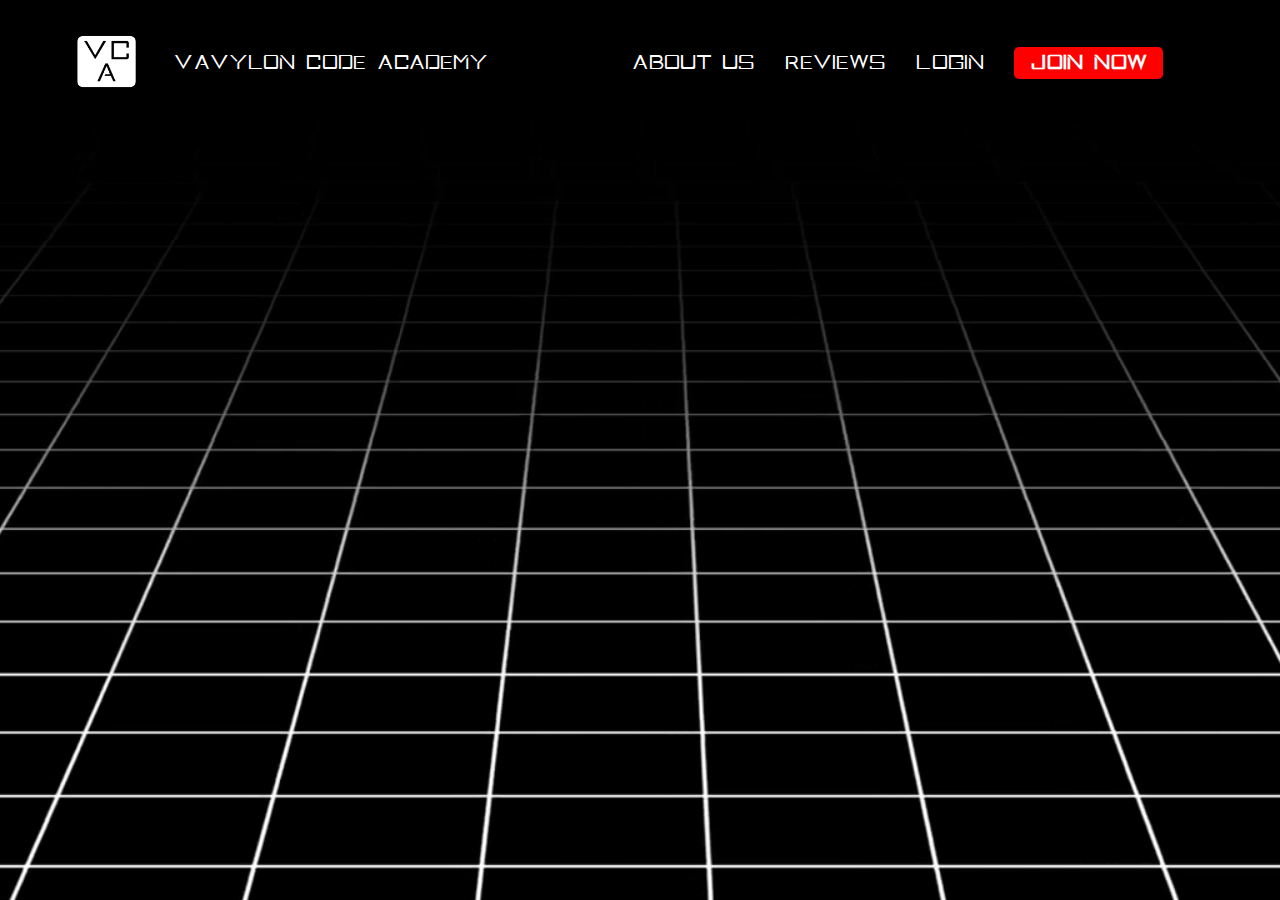
==== join-now.html @ 777768aa "small changes" ====
<!DOCTYPE html>
<html lang="en">
<head>
    <meta charset="UTF-8">
    <meta name="viewport" content="width=device-width, initial-scale=1.0">
    <title>Join now</title>
    <link rel="stylesheet" href="styles.css">
</head>
<body>
    <div class="video-background">
        <video autoplay loop muted>
            <source src="bodybackground.mp4" type="video/mp4">
        </video>
    </div>
    <nav class="navbar">
        <div class="navbar-logo">
            <a href="main.html"><img src="logo.png" alt="Vavylon Logo"></a>
            <p class="logo-text"><a href="main.html">Vavylon Code Academy</a></p>
        </div>
        <ul class="navbar-links">
            <li><a href="#home">About us</a></li>
            <li><a href="#reviews">Reviews</a></li>
            <li><a href="#login">Login</a></li>
            <li><a href="join-now.html" class="join-now-btn">Join Now</a></li>
        </ul>
    </nav>
    
</body>
</html>
---- styles.css ----
@font-face {
    font-family: 'xperia';
    src: url(fonts/Xperia.ttf);
    font-style:normal;
    font-weight:100;
}

body {
    background-color: #0c0f12;
}

.navbar {
    display: flex;
    justify-content: space-between;
    padding: 1rem 2rem;
    align-items:center;
    background-color: black;
    color:white;
    font-size:30px;
}

.navbar-logo {
    display: flex;
    align-items: center;
}

.navbar-logo img {
    height: 75px;
}

.navbar-links {
    list-style: none;
    display: flex;
    margin: 0;
    padding: 0;
}

.navbar-links li {
    margin: 0 15px;
}

.navbar-links a {
    text-decoration: none;
    color: #ffffff;
    transition: color 0.3s ease;
}

.navbar-links a:hover {
    color: #ff0000;
}

.join-now-btn {
    background-color: #ff0000;
    padding: 0.5rem 1rem;
    border-radius: 5px;
    color: #ffffff;
    font-weight: bold;
}

.join-now-btn:hover {
    background-color: white;
    color:black;
}
nav {
    font-family: xperia;

}
.navbar-logo a {
    font-style: none;
    text-decoration:none;
    color:white;
}
.navbar-logo a:hover {
    color:rgb(168, 167, 167);
}
.video-background {
    position: fixed;
    top: 0;
    left: 0;
    width: 100%;
    height: 100%;
    overflow: hidden;
    z-index: -1; 
}

.video-background video {
    width: 100%;
    height: 100%;
    object-fit: cover;
}

@media (max-width:1360px)
{
    .navbar {
        font-size:20px;
        width:90%;
    }
}
@media (max-width:1137px)
{
    .navbar {
        font-size:15px;
        width:90%;
    }
}
@media (max-width:935px)
{
    .navbar {
        font-size:13px;
        width:90%;
    }
    .navbar-logo img {
        height: 50px;
    }
}
@media (max-width:805px)
{
    .logo-text {
        visibility: collapse;
    }
    .navbar-links {
        flex-direction:column;
    }
    .navbar-links li {
        font-size:12px;
        padding-bottom:23px;
    }
    .navbar-logo img {
        width:200px;
        height:100px;
    }
}
@media (max-width:611px)
{
    .navbar-links li {
        font-size:10px;
        padding-bottom:17px;
    }
    .join-now-btn {
        width: 200px;
        margin: 0;
    }
}
.main-page-h1{
    color:white;
    font-family:Georgia;
    text-align:center;
    Font-size:400%;
    font-style:italic;
}
.main-page-p {
    font-size:165%;
    text-align:center;
    color:rgb(202, 201, 201);
    font-family:Georgia;   
    
}
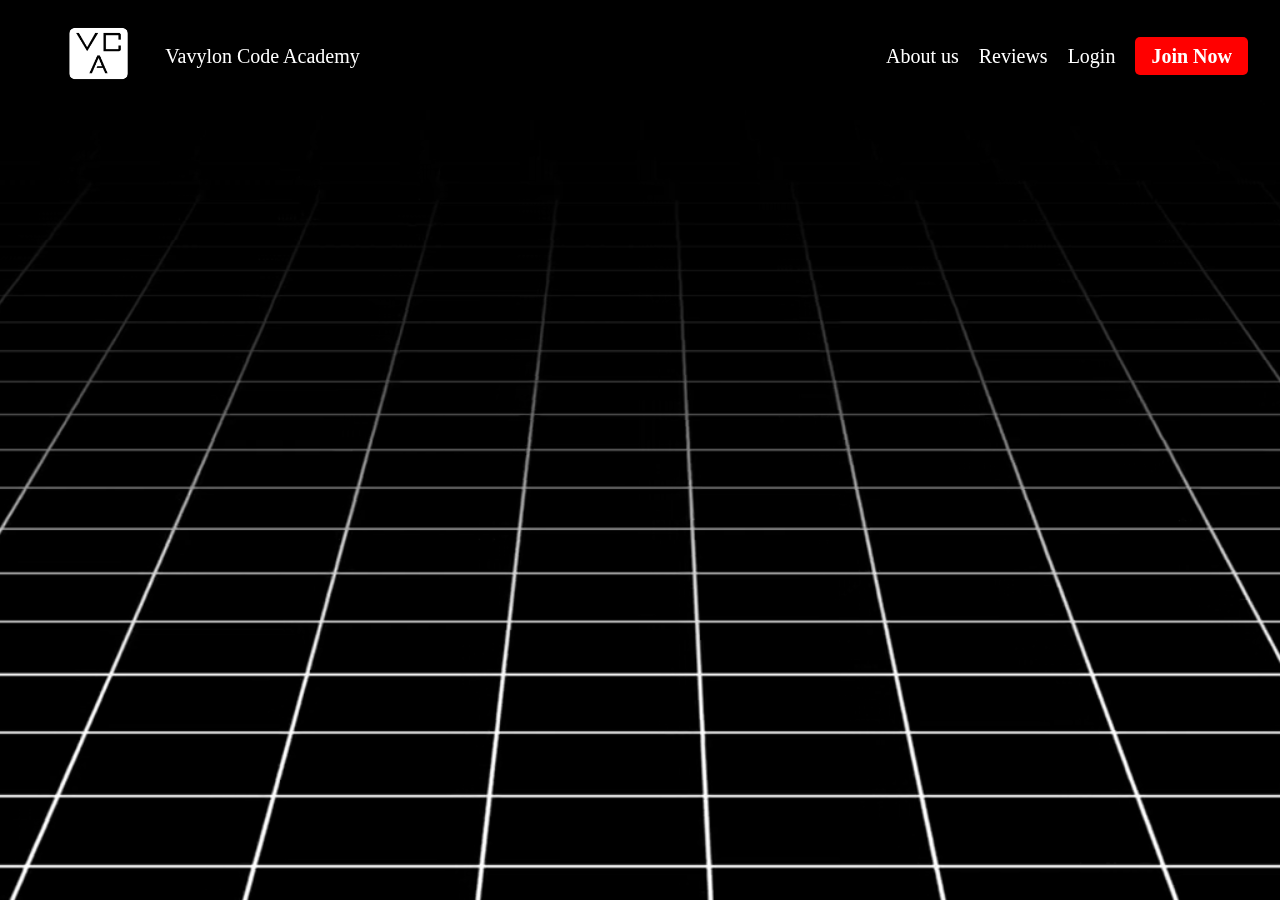
==== commit 27be6477: "more changes on navbar responsiveness" ====
--- a/join-now.html
+++ b/join-now.html
@@ -4,26 +4,28 @@
     <meta charset="UTF-8">
     <meta name="viewport" content="width=device-width, initial-scale=1.0">
     <title>Join now</title>
-    <link rel="stylesheet" href="styles.css">
+    <link rel="stylesheet" href="styles/nav.css">
+    <link rel="stylesheet" href="styles/global.css">
+
 </head>
 <body>
-    <div class="video-background">
-        <video autoplay loop muted>
-            <source src="bodybackground.mp4" type="video/mp4">
-        </video>
-    </div>
     <nav class="navbar">
         <div class="navbar-logo">
-            <a href="main.html"><img src="logo.png" alt="Vavylon Logo"></a>
+            <a href="main.html"><img src="media/logo.png" alt="Vavylon Logo"></a>
             <p class="logo-text"><a href="main.html">Vavylon Code Academy</a></p>
         </div>
         <ul class="navbar-links">
-            <li><a href="#home">About us</a></li>
+            <li><a href="#about-us">About us</a></li>
             <li><a href="#reviews">Reviews</a></li>
             <li><a href="#login">Login</a></li>
             <li><a href="join-now.html" class="join-now-btn">Join Now</a></li>
         </ul>
     </nav>
+    <div class="video-background">
+        <video autoplay loop muted>
+            <source src="media/bodybackground.mp4" type="video/mp4">
+        </video>
+    </div>
     
 </body>
 </html>--- a/styles/nav.css
+++ b/styles/nav.css
@@ -0,0 +1,136 @@
+@font-face {
+    font-family: 'xperia';
+    src: url(fonts/Xperia.ttf);
+    font-style:normal;
+    font-weight:100;
+}
+
+.navbar {
+    display: flex;
+    justify-content: space-between;
+    padding: 1rem 2rem;
+    align-items: center;
+    color: white;
+    font-size: 30px;
+    font-family: xperia;
+}
+
+.navbar-logo {
+    display: flex;
+    align-items: center;
+}
+
+.navbar-logo img {
+    height: 75px;
+}
+
+.navbar-links {
+    list-style: none;
+    display: flex;
+    gap: 20px;
+}
+
+.navbar-links a {
+    text-decoration: none;
+    color: #ffffff;
+    transition: color 0.3s ease;
+}
+
+.navbar-links a:hover {
+    color: #ff0000;
+}
+
+.join-now-btn {
+    background-color: #ff0000;
+    padding: 0.5rem 1rem;
+    border-radius: 5px;
+    color: #ffffff;
+    font-weight: bold;
+}
+
+.join-now-btn:hover {
+    background-color: white;
+    color:black;
+}
+.navbar-logo a {
+    font-style: none;
+    text-decoration:none;
+    color:white;
+}
+.navbar-logo a:hover {
+    color:rgb(168, 167, 167);
+}
+
+@media (max-width:1360px)
+{
+    .navbar {
+        font-size:20px;
+    }
+}
+@media (max-width:1137px)
+{
+    .navbar {
+        font-size:15px;
+    }
+}
+@media (max-width:935px)
+{
+    .navbar {
+        font-size:13px;
+    }
+    .navbar-logo img {
+        height: 50px;
+    }
+}
+@media (max-width:805px)
+{
+    .navbar {
+        justify-content: space-evenly;
+        padding: 30px 15px;
+    }
+    .logo-text {
+        visibility: collapse;
+    }
+
+    .navbar-links {
+        flex-direction: column;
+        align-items: center;
+    }
+
+    .navbar-links li {
+        font-size:12px;
+    }
+
+    .navbar-logo img {
+        width:200px;
+        height:100px;
+    }
+}
+@media (max-width:611px)
+{
+    .join-now-btn {
+        display: block;
+    }
+}
+
+@media (max-width:535px)
+{
+    .join-now-btn {
+        text-align:center;
+    }
+}
+
+@media (max-width:399px)
+{
+    .navbar-links li {
+        font-size:10px;
+    }
+    
+}
+@media (max-width:371px)
+{
+    .navbar-links li {
+        font-size:9px;
+    }
+    
+}
--- a/styles/global.css
+++ b/styles/global.css
@@ -0,0 +1,30 @@
+* {
+    margin: 0;
+    padding: 0;
+    outline: 0;
+    box-sizing: border-box;
+}
+
+#root {
+    margin: 0 auto;
+}
+
+body {
+    background-color: #0c0f12;
+}
+
+.video-background {
+    position: fixed;
+    top: 0;
+    left: 0;
+    width: 100%;
+    height: 100%;
+    overflow: hidden;
+    z-index: -1; 
+}
+
+.video-background video {
+    width: 100%;
+    height: 100%;
+    object-fit: cover;
+}
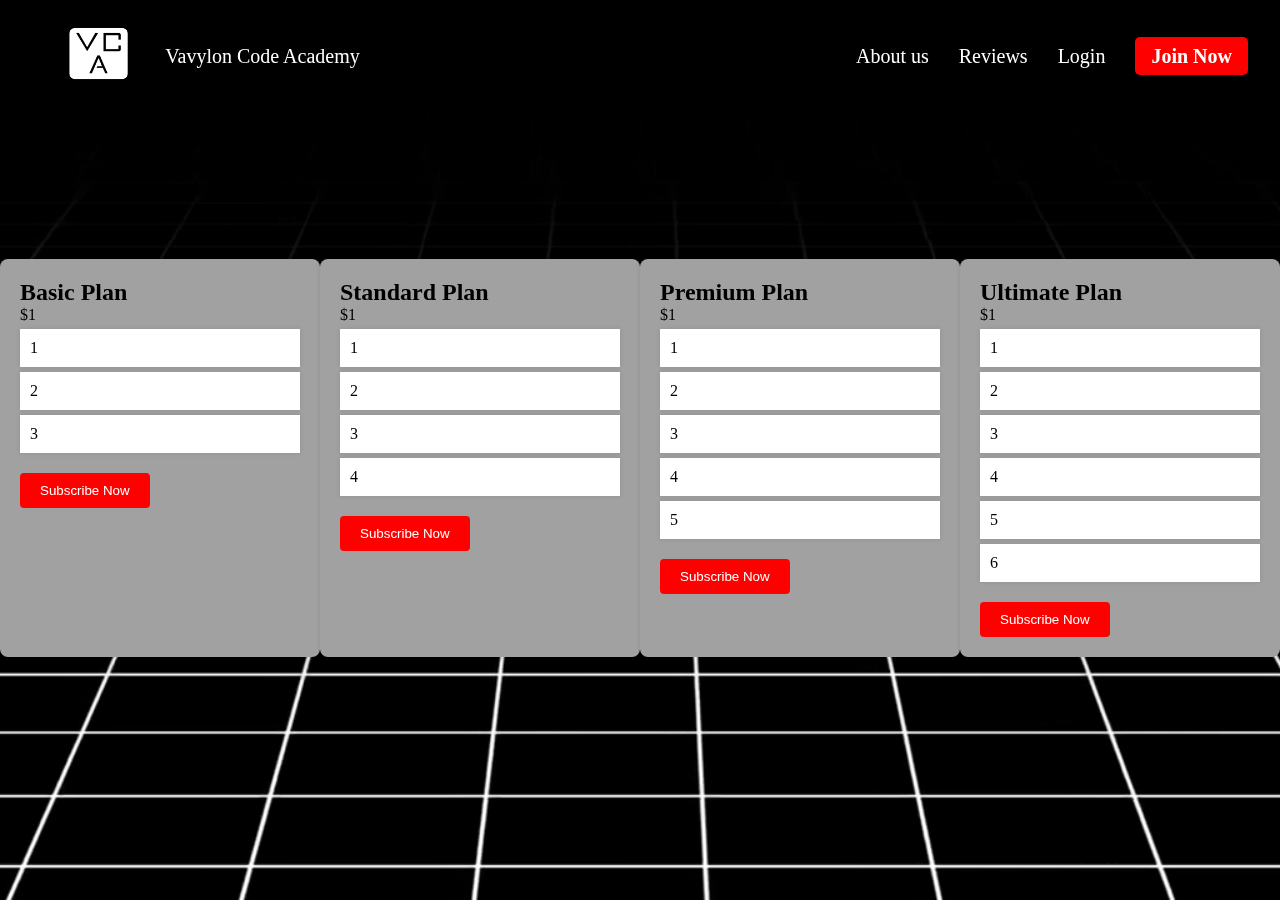
==== commit 3088e11d: "join now tab start" ====
--- a/join-now.html
+++ b/join-now.html
@@ -6,6 +6,7 @@
     <title>Join now</title>
     <link rel="stylesheet" href="styles/nav.css">
     <link rel="stylesheet" href="styles/global.css">
+    <link rel="stylesheet" href="styles/join-now.css">
 
 </head>
 <body>
@@ -26,6 +27,56 @@
             <source src="media/bodybackground.mp4" type="video/mp4">
         </video>
     </div>
-    
+    <div class="container">
+        <h1>Choose Your Subscription Plan</h1>
+        <div class="subscription-boxes">
+            <div class="box">
+                <h2>Basic Plan</h2>
+                <p>$1</p>
+                <ul>
+                    <li> 1</li>
+                    <li> 2</li>
+                    <li> 3</li>
+                </ul>
+                <button>Subscribe Now</button>
+            </div>
+            <div class="box">
+                <h2>Standard Plan</h2>
+                <p>$1</p>
+                <ul>
+                    <li> 1</li>
+                    <li> 2</li>
+                    <li> 3</li>
+                    <li> 4</li>
+                </ul>
+                <button>Subscribe Now</button>
+            </div>
+            <div class="box">
+                <h2>Premium Plan</h2>
+                <p>$1</p>
+                <ul>
+                    <li> 1</li>
+                    <li> 2</li>
+                    <li> 3</li>
+                    <li> 4</li>
+                    <li> 5</li>
+                </ul>
+                <button>Subscribe Now</button>
+            </div>
+            <div class="box">
+                <h2>Ultimate Plan</h2>
+                <p>$1</p>
+                <ul>
+                    <li> 1</li>
+                    <li> 2</li>
+                    <li> 3</li>
+                    <li> 4</li>
+                    <li> 5</li>
+                    <li> 6</li>
+                </ul>
+                <button>Subscribe Now</button>
+            </div>
+        </div>
+    </div>
 </body>
 </html>--- a/styles/nav.css
+++ b/styles/nav.css
@@ -12,7 +12,7 @@
     align-items: center;
     color: white;
     font-size: 30px;
-    font-family: xperia;
+    font-family: 'xperia';
 }
 
 .navbar-logo {
@@ -27,13 +27,13 @@
 .navbar-links {
     list-style: none;
     display: flex;
-    gap: 20px;
+    gap: 30px;
 }
 
 .navbar-links a {
     text-decoration: none;
     color: #ffffff;
-    transition: color 0.3s ease;
+    transition: color 0.4s ease;
 }
 
 .navbar-links a:hover {
@@ -50,7 +50,7 @@
 
 .join-now-btn:hover {
     background-color: white;
-    color:black;
+    transition: color 0.4s ease;
 }
 .navbar-logo a {
     font-style: none;
@@ -59,6 +59,7 @@
 }
 .navbar-logo a:hover {
     color:rgb(168, 167, 167);
+    transition: color 0.3s ease;
 }
 
 @media (max-width:1360px)
@@ -67,12 +68,14 @@
         font-size:20px;
     }
 }
+
 @media (max-width:1137px)
 {
     .navbar {
         font-size:15px;
     }
 }
+
 @media (max-width:935px)
 {
     .navbar {
@@ -82,6 +85,7 @@
         height: 50px;
     }
 }
+
 @media (max-width:805px)
 {
     .navbar {
@@ -106,6 +110,7 @@
         height:100px;
     }
 }
+
 @media (max-width:611px)
 {
     .join-now-btn {
@@ -124,13 +129,12 @@
 {
     .navbar-links li {
         font-size:10px;
-    }
-    
+    } 
 }
+
 @media (max-width:371px)
 {
     .navbar-links li {
         font-size:9px;
     }
-    
 }
--- a/styles/join-now.css
+++ b/styles/join-now.css
@@ -0,0 +1,43 @@
+.subscription-boxes {
+    display:flex;
+    justify-content: space-around;
+    margin-top: 110px;
+}
+
+.box {
+    background-color: #a1a1a1;
+    border-radius: 8px;
+    padding: 20px;
+    width: 450px;
+    box-shadow: 0 0 5px rgba(0, 0, 0, 0.1);
+}
+
+.box p {
+    font-size: 1;
+    margin-bottom: 0px;
+}
+
+.box ul {
+    list-style-type: none;
+    margin-bottom: 20px;
+}
+
+.box ul li {
+    background-color: #ffffff;
+    margin: 5px 0;
+    padding: 10px;
+    box-shadow: 0 0 5px rgba(0, 0, 0, 0.1);
+}
+
+button {
+    background-color: #ff0000;
+    color: white;
+    border: none;
+    padding: 10px 20px;
+    border-radius: 4px;
+    cursor: pointer;
+}
+
+button:hover {
+    background-color: #b30000;
+}
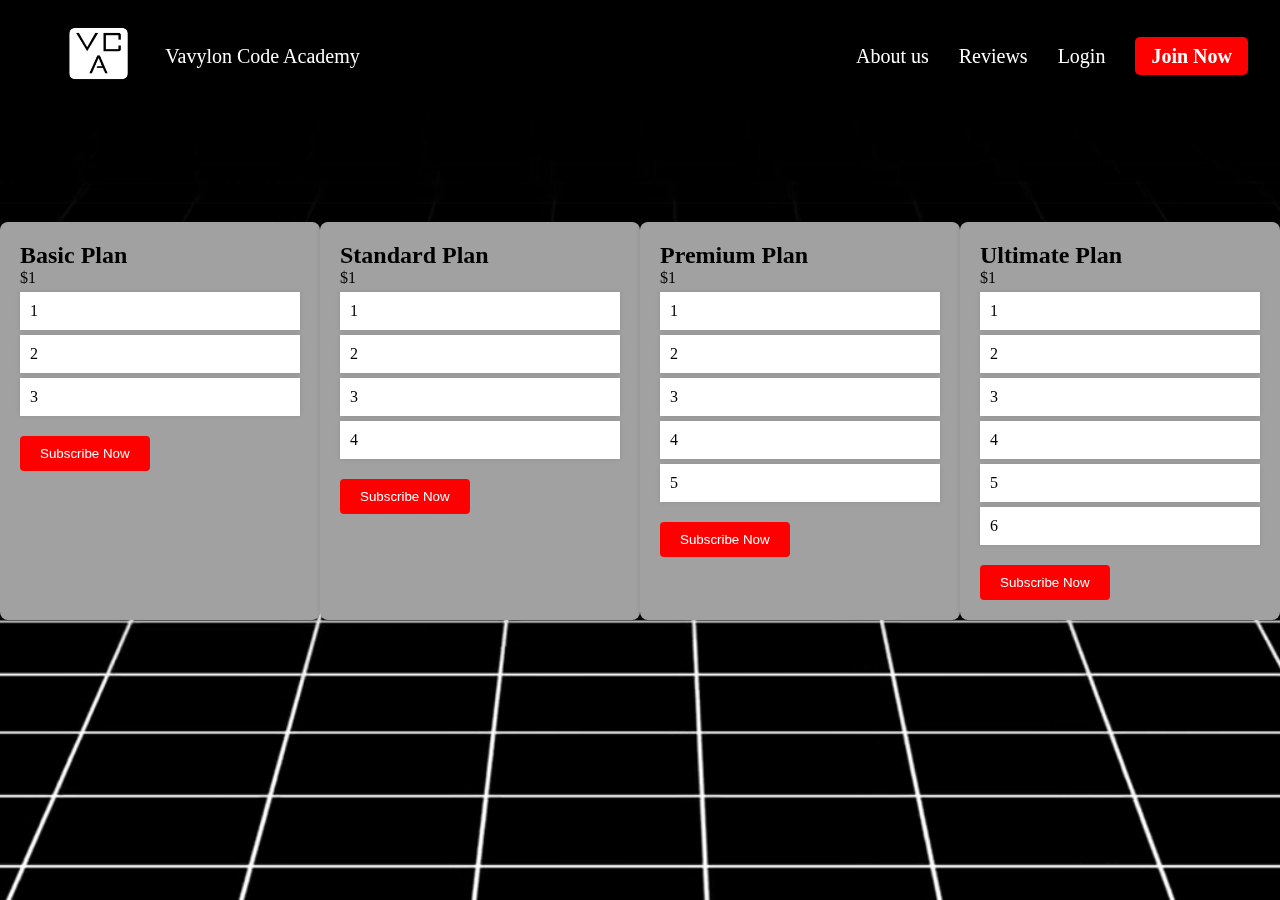
==== commit 65da56cd: "small change" ====
--- a/join-now.html
+++ b/join-now.html
@@ -28,7 +28,6 @@
         </video>
     </div>
     <div class="container">
-        <h1>Choose Your Subscription Plan</h1>
         <div class="subscription-boxes">
             <div class="box">
                 <h2>Basic Plan</h2>
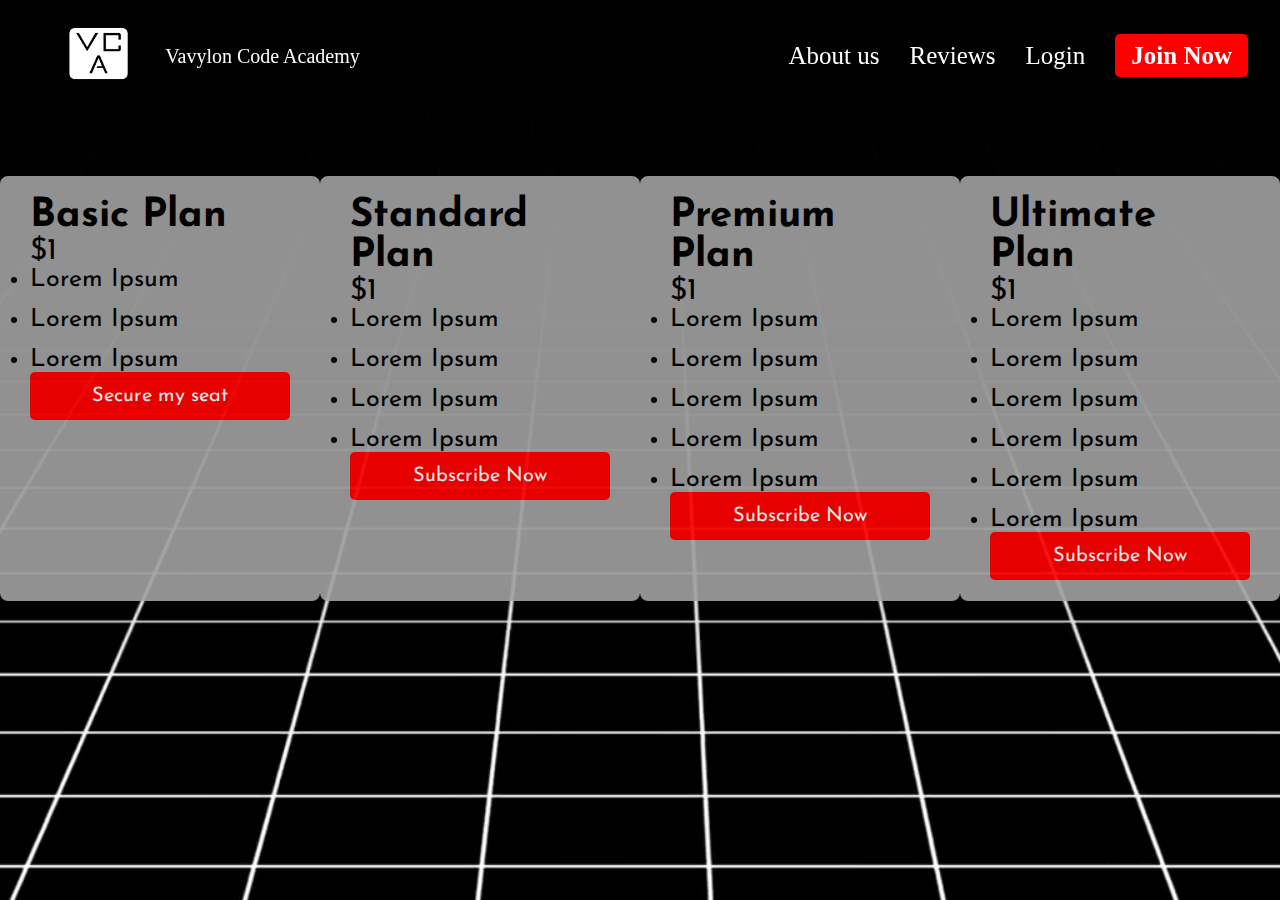
==== commit bc0b56a6: "join now page styling" ====
--- a/join-now.html
+++ b/join-now.html
@@ -4,9 +4,13 @@
     <meta charset="UTF-8">
     <meta name="viewport" content="width=device-width, initial-scale=1.0">
     <title>Join now</title>
+    <link rel="icon" href="media/logo_32x32_fix.png" type="image/png">
     <link rel="stylesheet" href="styles/nav.css">
     <link rel="stylesheet" href="styles/global.css">
     <link rel="stylesheet" href="styles/join-now.css">
+    <link rel="preconnect" href="https://fonts.googleapis.com">
+<link rel="preconnect" href="https://fonts.gstatic.com" crossorigin>
+<link href="https://fonts.googleapis.com/css2?family=Josefin+Sans:ital,wght@0,100..700;1,100..700&display=swap" rel="stylesheet">
 
 </head>
 <body>
@@ -30,48 +34,48 @@
     <div class="container">
         <div class="subscription-boxes">
             <div class="box">
-                <h2>Basic Plan</h2>
-                <p>$1</p>
-                <ul>
-                    <li> 1</li>
-                    <li> 2</li>
-                    <li> 3</li>
+                <h2 class="div-heading">Basic Plan</h2>
+                <p class="price">$1</p>
+                <ul class="benefits">
+                    <li>Lorem Ipsum</li>
+                    <li>Lorem Ipsum</li>
+                    <li>Lorem Ipsum</li>
+                </ul>
+                <button>Secure my seat</button>
+            </div>
+            <div class="box">
+                <h2 class="div-heading">Standard Plan</h2>
+                <p class="price">$1</p>
+                <ul class="benefits">
+                    <li>Lorem Ipsum</li>
+                    <li>Lorem Ipsum</li>
+                    <li>Lorem Ipsum</li>
+                    <li>Lorem Ipsum</li>
                 </ul>
                 <button>Subscribe Now</button>
             </div>
             <div class="box">
-                <h2>Standard Plan</h2>
-                <p>$1</p>
-                <ul>
-                    <li> 1</li>
-                    <li> 2</li>
-                    <li> 3</li>
-                    <li> 4</li>
+                <h2 class="div-heading">Premium Plan</h2>
+                <p class="price">$1</p>
+                <ul class="benefits">
+                    <li>Lorem Ipsum</li>
+                    <li>Lorem Ipsum</li>
+                    <li>Lorem Ipsum</li>
+                    <li>Lorem Ipsum</li>
+                    <li>Lorem Ipsum</li>
                 </ul>
                 <button>Subscribe Now</button>
             </div>
             <div class="box">
-                <h2>Premium Plan</h2>
-                <p>$1</p>
-                <ul>
-                    <li> 1</li>
-                    <li> 2</li>
-                    <li> 3</li>
-                    <li> 4</li>
-                    <li> 5</li>
-                </ul>
-                <button>Subscribe Now</button>
-            </div>
-            <div class="box">
-                <h2>Ultimate Plan</h2>
-                <p>$1</p>
-                <ul>
-                    <li> 1</li>
-                    <li> 2</li>
-                    <li> 3</li>
-                    <li> 4</li>
-                    <li> 5</li>
-                    <li> 6</li>
+                <h2 class="div-heading">Ultimate Plan</h2>
+                <p class="price">$1</p>
+                <ul class="benefits">
+                    <li>Lorem Ipsum</li>
+                    <li>Lorem Ipsum</li>
+                    <li>Lorem Ipsum</li>
+                    <li>Lorem Ipsum</li>
+                    <li>Lorem Ipsum</li>
+                    <li>Lorem Ipsum</li>
                 </ul>
                 <button>Subscribe Now</button>
             </div>
--- a/styles/join-now.css
+++ b/styles/join-now.css
@@ -1,43 +1,45 @@
 .subscription-boxes {
     display:flex;
     justify-content: space-around;
-    margin-top: 110px;
 }
 
 .box {
     background-color: #a1a1a1;
     border-radius: 8px;
-    padding: 20px;
+    padding: 20px 30px;
     width: 450px;
-    box-shadow: 0 0 5px rgba(0, 0, 0, 0.1);
+    opacity: 0.9;
+    font-family: "Josefin Sans";
+    margin-top:5vw;
+    height:425px;
 }
-
-.box p {
-    font-size: 1;
-    margin-bottom: 0px;
+li {
+    font-size:25px;
 }
-
-.box ul {
-    list-style-type: none;
-    margin-bottom: 20px;
+.div-heading {
+    font-size:40px;
 }
-
-.box ul li {
-    background-color: #ffffff;
-    margin: 5px 0;
-    padding: 10px;
-    box-shadow: 0 0 5px rgba(0, 0, 0, 0.1);
+.price {
+    font-size:30px;
 }
-
+.benefits {
+    display: flex;
+    flex-direction: column;
+    gap:15px;
+}
 button {
     background-color: #ff0000;
     color: white;
     border: none;
-    padding: 10px 20px;
-    border-radius: 4px;
+    padding: 14px 20px;
+    border-radius: 5px;
     cursor: pointer;
+    font-family: "Josefin Sans"; 
+    width:100%;
+    font-size:20px;
+
 }
 
 button:hover {
     background-color: #b30000;
-}
+}